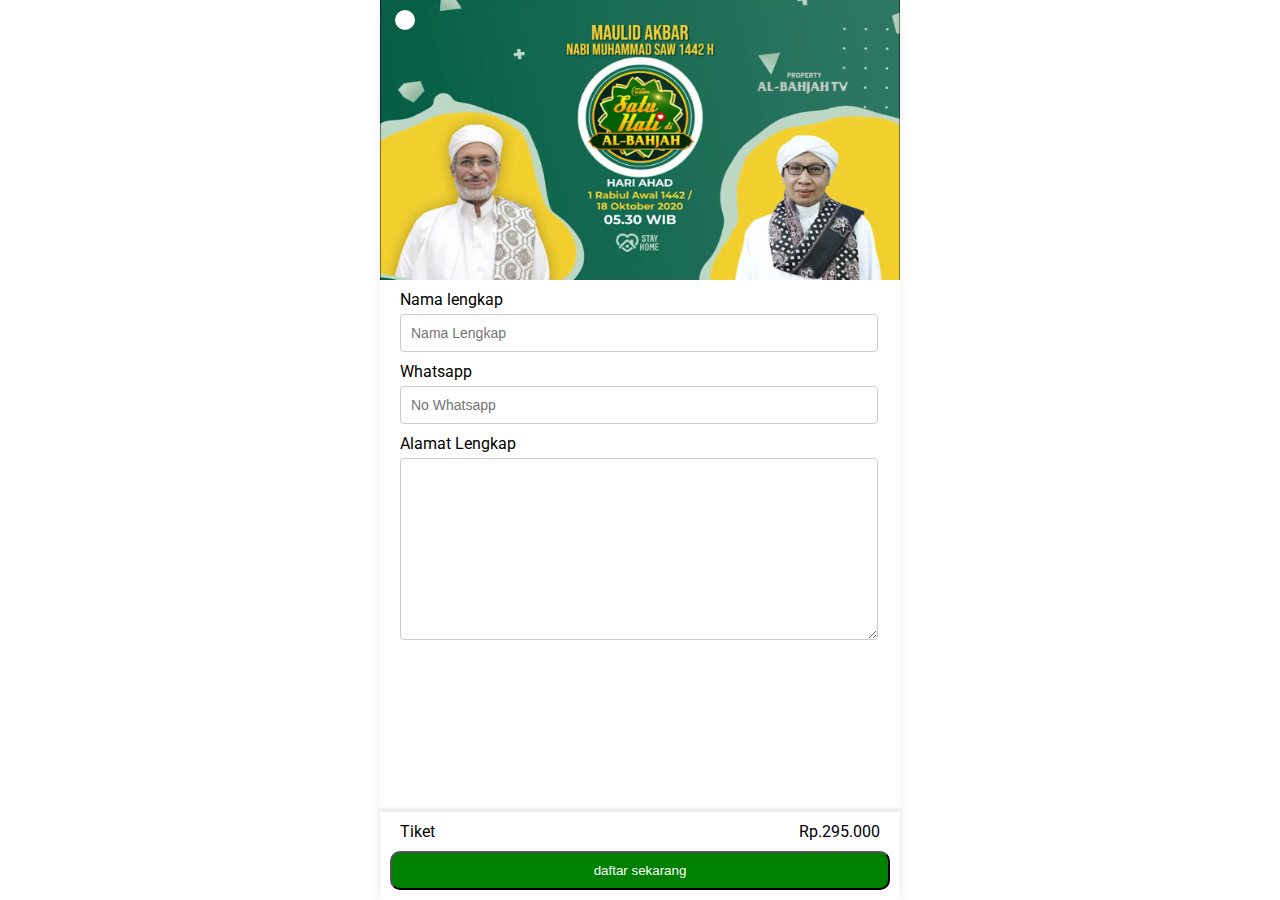
==== detail.html @ 8970c731 "first commit" ====
<!DOCTYPE html>
<html lang="en">

<head>
    <meta charset="UTF-8">
    <meta name="viewport" content="width=device-width, initial-scale=1.0">
    <title>Albahjah Maulid</title>
    <link rel="stylesheet" href="https://cdnjs.cloudflare.com/ajax/libs/font-awesome/6.4.0/css/all.min.css"
        integrity="sha512-iecdLmaskl7CVkqkXNQ/ZH/XLlvWZOJyj7Yy7tcenmpD1ypASozpmT/E0iPtmFIB46ZmdtAc9eNBvH0H/ZpiBw=="
        crossorigin="anonymous" referrerpolicy="no-referrer" />
    <link rel="stylesheet" href="assets/css/style.css">
    <link rel="preconnect" href="https://fonts.googleapis.com">
    <link rel="preconnect" href="https://fonts.gstatic.com" crossorigin>
    <link href="https://fonts.googleapis.com/css2?family=Roboto:wght@100;400;500;700&display=swap" rel="stylesheet">
</head>

<body>
 
    <div class="container">
        <div class="header">
            <img src="assets/img/maulidakbar2020.jpg" alt="banner maulid" >

            <div class="button-back">
                <i class="fa-solid fa-arrow-left"></i>
            </div>
        </div>

        <div class="main">
            <form action="">
                <div class="form-group">
                    <label for="">Nama lengkap</label>
                    <input type="text" placeholder="Nama Lengkap">
                </div>
                <div class="form-group">
                    <label for="">Whatsapp</label>
                    <input type="text" placeholder="No Whatsapp">
                </div>
                <div class="form-group">
                    <label for="">Alamat Lengkap</label>
                    <textarea name="alamat" id="" cols="30" rows="10"></textarea>
                </div>
            </form>
        </div>
        <div class="footer">
            <div class="price">
                <p>Tiket</p>
                <p>Rp.295.000</p>
            </div>
            <div class="button-daftar">
                <button>daftar sekarang</button>
            </div>
        </div>
    </div>
</body>

</html>
---- assets/css/style.css ----
* {
  margin: 0;
  padding: 0;
}

body {
  font-family: "Roboto", sans-serif;
  height: 100%;
}

.container {
  max-width: 520px;
  display: flex;
  flex-direction: column;
  min-height: 100vh;
  margin: auto;
  box-shadow: 0px 10px 15px -3px rgba(0, 0, 0, 0.1);
}
.container .header {
  width: 100%;
  height: 280px;
  position: relative;
  z-index: 1000;
}
.container .header img {
  width: 100%;
  height: 100%;
  display: block;
}
.container .header .button-back {
  position: absolute;
  top: 10px;
  left: 15px;
  z-index: 1;
  background-color: #fff;
  padding: 10px;
  border-radius: 10px;
}
.container .main {
  width: 100%;
  padding-top: 10px;
  padding-bottom: 20px;
  background: #fff;
  margin-top: -50px;
  flex-grow: 1;
  border-top-left-radius: 30px;
  border-top-right-radius: 30px;
}
.container .main .title {
  margin-left: 10px;
  margin-right: 10px;
  box-shadow: 0px 10px 15px -3px rgba(0, 0, 0, 0.1);
  align-items: center;
  display: flex;
  justify-content: center;
  border-radius: 20px;
  height: 50px; /* Sesuaikan tinggi dengan kebutuhan Anda */
}
.container .main .title p {
  text-align: center;
  font-size: 17px;
  font-weight: 600;
  margin: 0; /* Reset margin to remove any default spacing */
  align-self: center; /* Menengahkan elemen <p> di dalam .title */
  color: green;
}
.container .main .content-flex {
  margin-left: 10px;
  margin-right: 10px;
  display: flex;
  margin-top: 20px;
  gap: 10px;
}
.container .main .content-flex .icons {
  color: #85bc37;
  font-size: 25px;
  align-self: center;
}
.container .main .content-flex .icon {
  width: 50px;
  height: 50px;
  background-color: #e1eecd;
  justify-content: center;
  border-radius: 10px;
  display: flex;
}
.container .main .content-flex .icon i {
  color: #85bc37;
  font-size: 25px;
  align-self: center;
}
.container .main .content-flex .icons {
  width: 50px;
  height: 50px;
  background-color: #e1eecd;
  justify-content: center;
  border-radius: 10px;
  display: flex;
}
.container .main .content-flex .icons i {
  color: #85bc37;
  font-size: 25px;
  align-self: center;
}
.container .main .content-flex .jadwal {
  display: flex;
  flex-direction: column;
  gap: 5px;
  justify-content: center;
}
.container .main .content-flex .jadwal .jadwal-title {
  font-weight: 500;
  font-size: 15px;
}
.container .main .content-flex .jadwal .jadwal-description {
  font-size: 14px;
  color: #808080;
}
.container .main .content {
  margin-left: 10px;
  margin-right: 10px;
  margin-top: 20px;
}
.container .main .content p {
  font-size: 14px;
  color: #808080;
  text-align: justify;
}
.container .main form {
  margin-top: 50px;
  margin-left: 10px;
  margin-right: 10px;
}
.container .main form .form-group {
  margin: 10px;
  display: flex;
  flex-direction: column;
  gap: 5px;
  /* Gaya untuk placeholder */
  /* Gaya untuk placeholder saat di-focus */
}
.container .main form .form-group input[type=text] {
  width: 95%;
  padding: 10px;
  border: 1px solid #ccc;
  border-radius: 4px;
  font-size: 14px;
  transition: border-color 0.3s ease-in-out;
}
.container .main form .form-group input[type=text]:focus {
  border-color: #007bff;
}
.container .main form .form-group input[type=text]:focus::-moz-placeholder {
  color: #888;
  margin-left: 10px;
}
.container .main form .form-group input[type=text]:focus::placeholder {
  color: #888;
  margin-left: 10px;
}
.container .main form .form-group textarea {
  width: 95%;
  padding: 10px;
  border: 1px solid #ccc;
  border-radius: 4px;
  font-size: 14px;
  transition: border-color 0.3s ease-in-out;
}
.container .main form .form-group textarea::-moz-placeholder {
  color: #aaa;
}
.container .main form .form-group textarea::placeholder {
  color: #aaa;
}
.container .main form .form-group textarea:focus::-moz-placeholder {
  color: #888;
}
.container .main form .form-group textarea:focus::placeholder {
  color: #888;
}
.container .footer {
  background-color: #fff;
  text-align: center;
  position: sticky;
  bottom: 0;
  display: flex;
  flex-direction: column;
  box-shadow: 0px -4px 3px rgba(50, 50, 50, 0.1);
}
.container .footer .price {
  margin: 10px 20px 10px 20px;
  display: flex;
  justify-content: space-between;
}
.container .footer .button-daftar {
  margin-left: 10px;
  margin-right: 10px;
  margin-bottom: 10px;
}
.container .footer .button-daftar button {
  width: 100%;
  padding: 10px;
  border-radius: 10px;
  background-color: green;
  color: white;
}/*# sourceMappingURL=style.css.map */
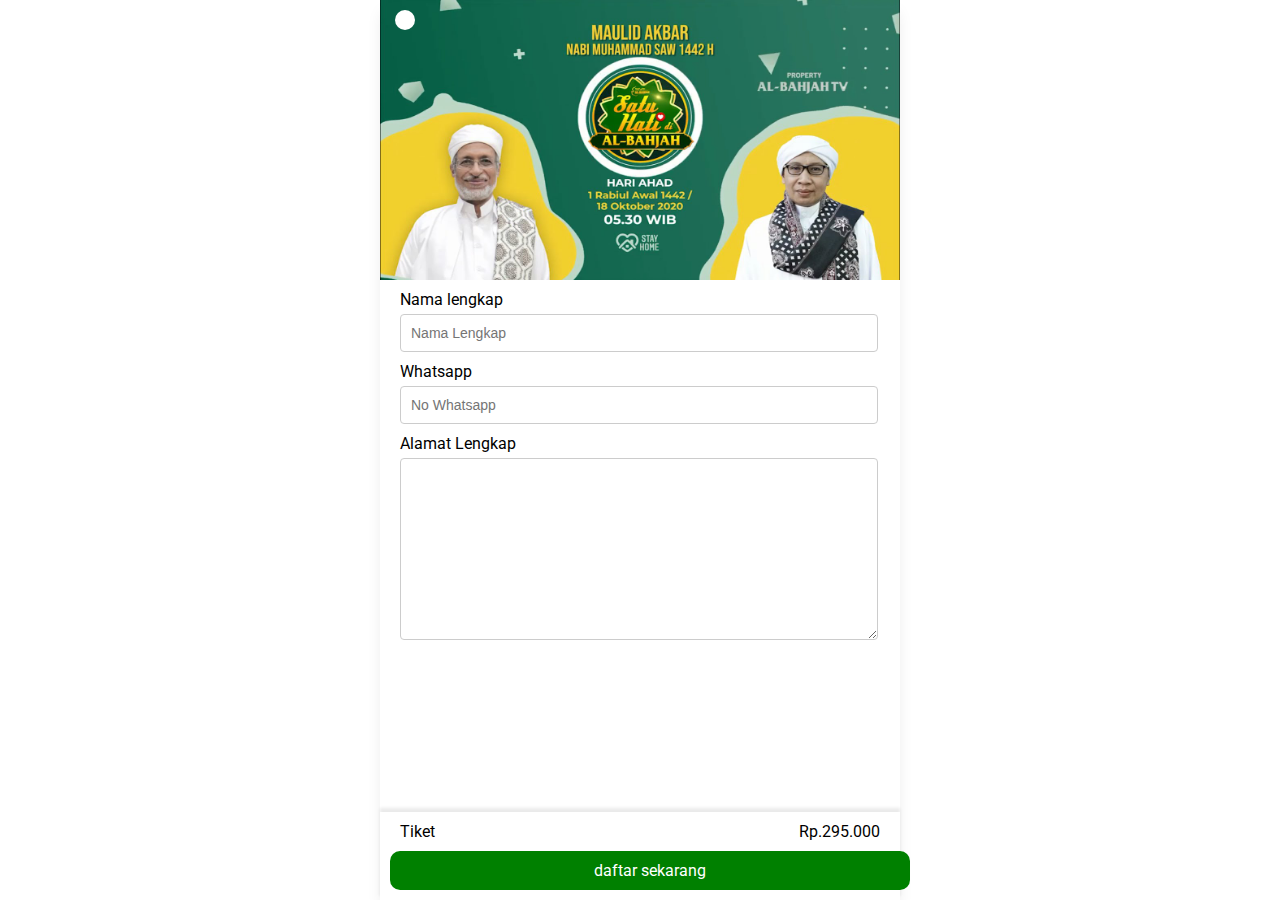
==== commit d4c6175d: "update" ====
--- a/detail.html
+++ b/detail.html
@@ -20,9 +20,11 @@
         <div class="header">
             <img src="assets/img/maulidakbar2020.jpg" alt="banner maulid" >
 
+           <a href="index.html">
             <div class="button-back">
                 <i class="fa-solid fa-arrow-left"></i>
             </div>
+           </a>
         </div>
 
         <div class="main">
@@ -47,7 +49,7 @@
                 <p>Rp.295.000</p>
             </div>
             <div class="button-daftar">
-                <button>daftar sekarang</button>
+                <a href="detail.html">daftar sekarang</a>
             </div>
         </div>
     </div>
--- a/assets/css/style.css
+++ b/assets/css/style.css
@@ -197,10 +197,12 @@
   margin-right: 10px;
   margin-bottom: 10px;
 }
-.container .footer .button-daftar button {
-  width: 100%;
+.container .footer .button-daftar a {
+  width: 500px;
   padding: 10px;
   border-radius: 10px;
   background-color: green;
   color: white;
+  text-decoration: none;
+  display: block;
 }/*# sourceMappingURL=style.css.map */